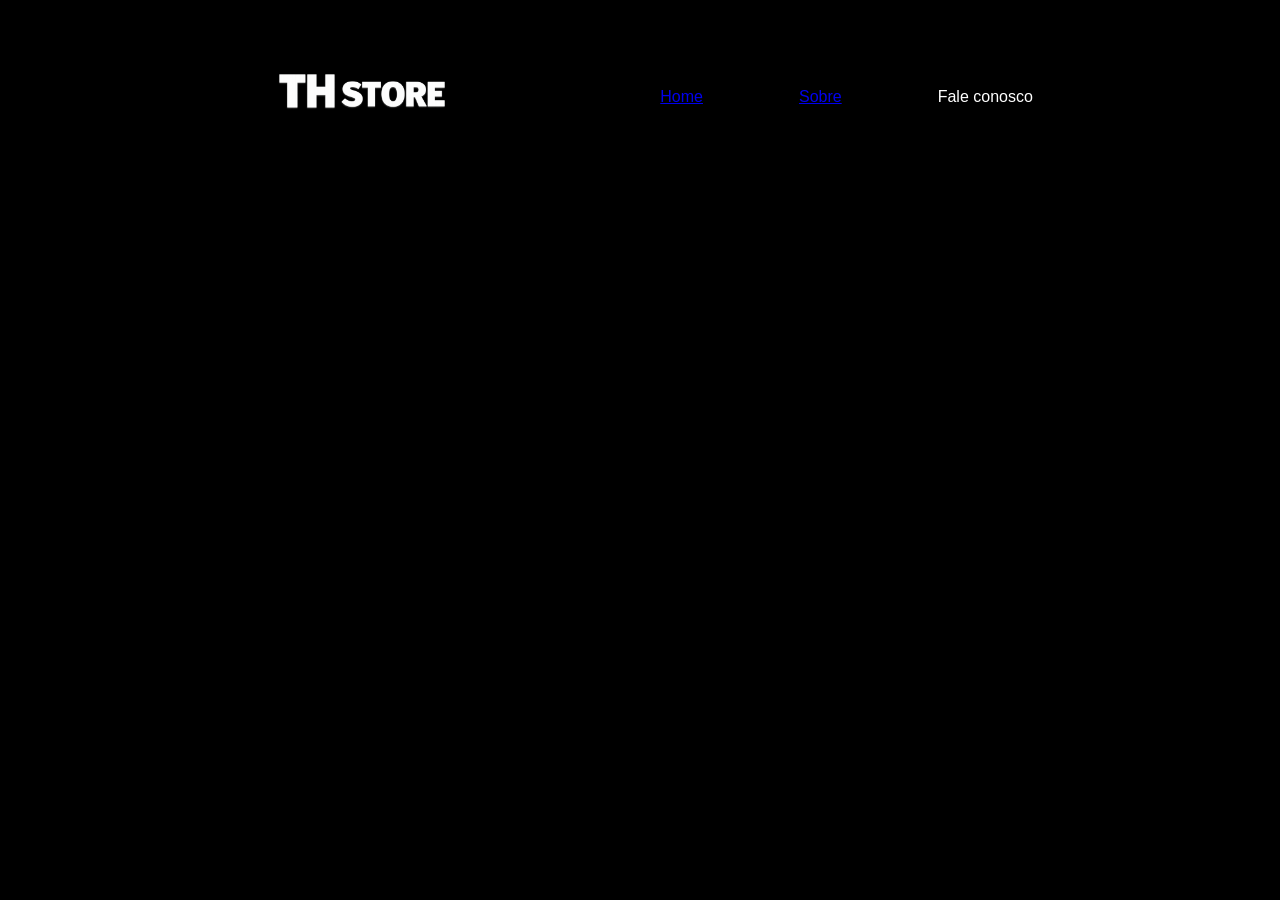
==== pages/about.html @ 1cca53a5 "adicinando efeitos visuais" ====
<!DOCTYPE html>
<html lang="pt-BR">
<head>
    <meta charset="UTF-8">
    <meta name="viewport" content="width=device-width, initial-scale=1.0">
    <title>Sobre</title>
    <link rel="stylesheet" href="../style/about.css">
</head>
<body>
    <header>
        <img src="../style/img/logo.png" alt="Logo fp">
        <nav>
            <ul>
                <li><a href="../index.html">Home</a></li>
                <li><a href="pages/Sobre.html">Sobre</a></li>
                <li>Fale conosco</li>
            </ul>
        </nav>
    </header>
    
</body>
</html>
---- style/about.css ----
*{
    margin: 0;
    padding: 0;
    box-sizing:border-box;
    list-style: none;
    font-family: "Poppins", sans-serif;

}

body{
    background-color: #000;
    color: #fff;
    font-size: 16px;
    overflow: hidden;
    
}

header {
    position: fixed;
    top: 0;
    left: 50%;
    transform: translate(-50%);

    width: min(1200px, 90%);
    padding: 20px 0;

    display: flex;
    justify-content: space-evenly;
    align-items: center;

    z-index: 2;


}

header img{
        width: 230px;
}

header nav ul{
    display: flex;

    justify-content: flex-end;
    gap: 6rem;
    text-decoration: none;
    color: white;

}
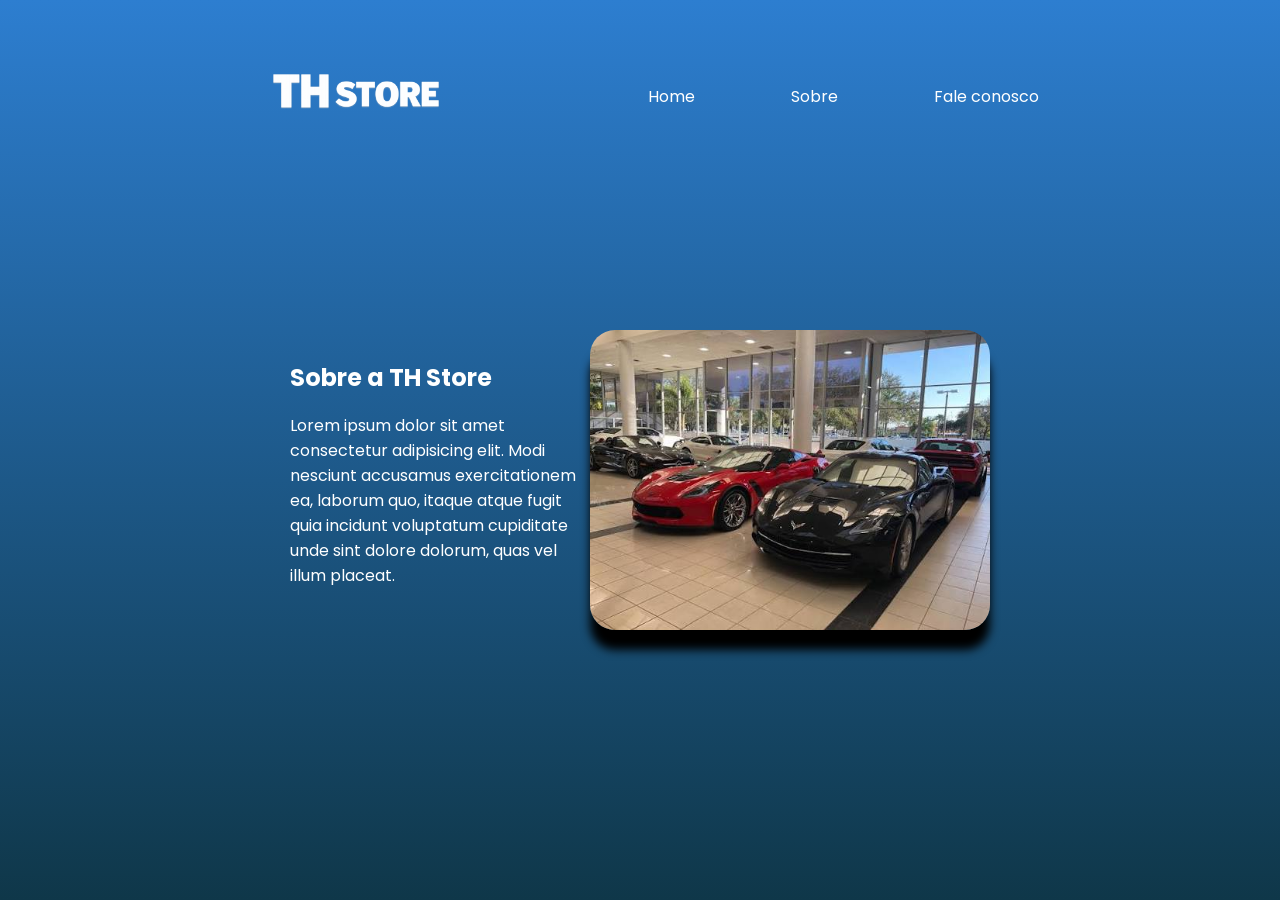
==== commit b3686417: "estilizando base da aba About" ====
--- a/pages/about.html
+++ b/pages/about.html
@@ -5,6 +5,11 @@
     <meta name="viewport" content="width=device-width, initial-scale=1.0">
     <title>Sobre</title>
     <link rel="stylesheet" href="../style/about.css">
+    <link rel="preconnect" href="https://fonts.googleapis.com">
+    <link rel="preconnect" href="https://fonts.gstatic.com" crossorigin>
+    <link
+        href="https://fonts.googleapis.com/css2?family=Poppins:ital,wght@0,100;0,200;0,300;0,400;0,500;0,600;0,700;0,800;0,900;1,100;1,200;1,300;1,400;1,500;1,600;1,700;1,800;1,900&display=swap"
+        rel="stylesheet">
 </head>
 <body>
     <header>
@@ -18,5 +23,17 @@
         </nav>
     </header>
     
+    <section>
+        <div class="container">
+            <div class="about"> 
+                <h2>Sobre a <span>TH Store</span></h2>
+                <p>Lorem ipsum dolor sit amet consectetur adipisicing elit. Modi nesciunt accusamus exercitationem ea, laborum quo, itaque atque fugit quia incidunt voluptatum cupiditate unde sint dolore dolorum, quas vel illum placeat.</p>
+            </div>
+            <div class="img">
+                <img src="../style/img/store.jpg" alt="">
+            </div>
+        </div>
+
+    </section>
 </body>
 </html>
--- a/style/about.css
+++ b/style/about.css
@@ -4,12 +4,13 @@
     box-sizing:border-box;
     list-style: none;
     font-family: "Poppins", sans-serif;
-
+    text-decoration: none;
+    color: inherit;
 }
 
 body{
-    background-color: #000;
-    color: #fff;
+    background-image: linear-gradient( #2D7ED0,#0f3749);
+    color: white ;
     font-size: 16px;
     overflow: hidden;
     
@@ -20,17 +21,12 @@
     top: 0;
     left: 50%;
     transform: translate(-50%);
-
     width: min(1200px, 90%);
     padding: 20px 0;
-
     display: flex;
     justify-content: space-evenly;
     align-items: center;
-
     z-index: 2;
-
-
 }
 
 header img{
@@ -39,10 +35,34 @@
 
 header nav ul{
     display: flex;
+    justify-content: flex-end;
+    gap: 6rem;  
+}
 
-    justify-content: flex-end;
-    gap: 6rem;
-    text-decoration: none;
-    color: white;
+section{
+    height: 100vh;
+    position: relative;   
+}
 
+section .container{
+    display: flex;
+    width: 70vw;
+    position: absolute;
+    top: 50%;
+    left: 50%;
+    transform: translate(-50%, -30%);
+    max-width: 700px;
+}
+section .container .about p{
+    transform: translateY(10%);
+
+}
+
+section .container .img img{
+    display: flex;
+    width: clamp(200px, 70vw, 400px);
+    height: auto;
+    transform: translate(0 , -10%);
+    border-radius: 25px;
+    box-shadow: 0 20px 10px rgba(0,0,0,35);
 }
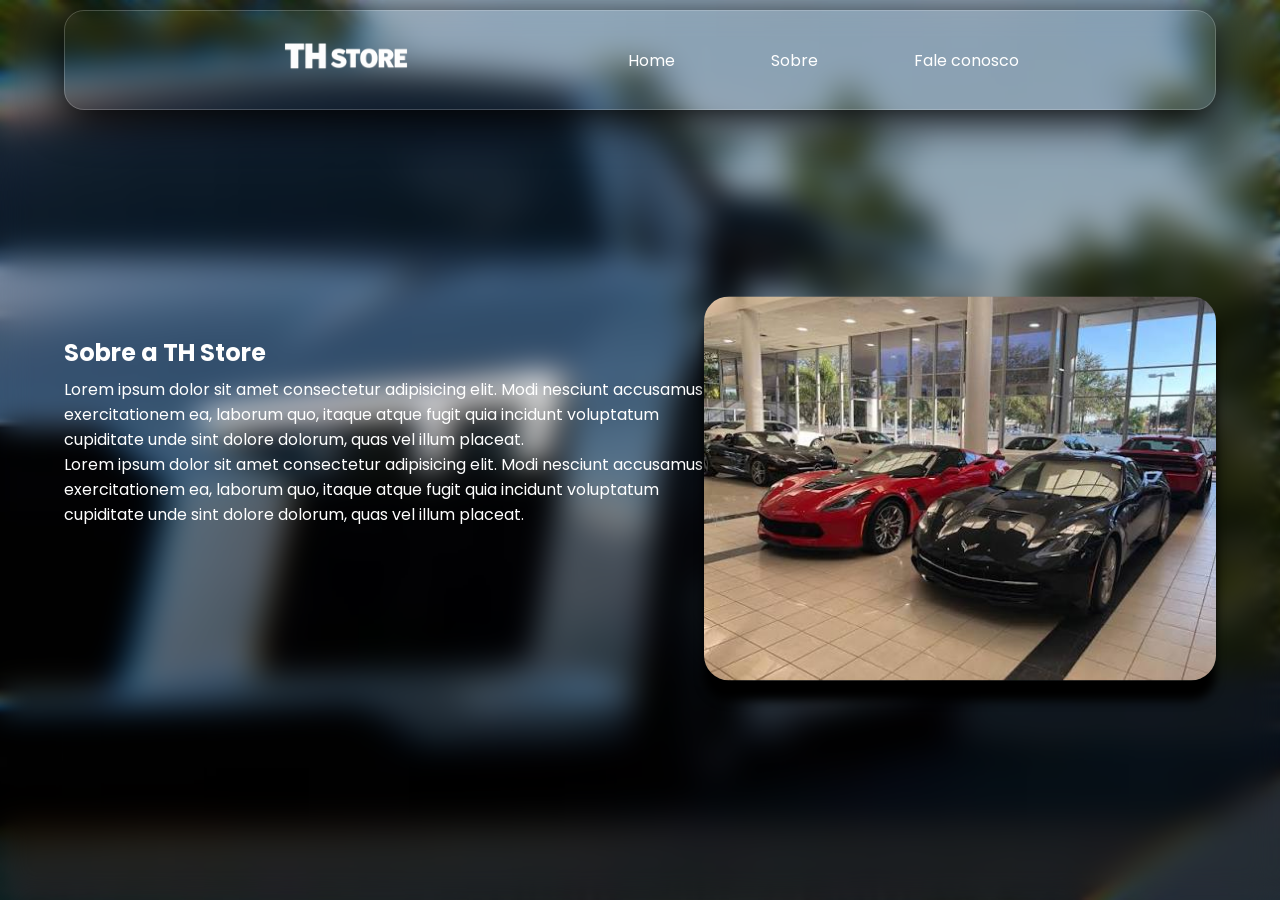
==== commit 39019563: "Estilização de fundo pagina about" ====
--- a/pages/about.html
+++ b/pages/about.html
@@ -14,7 +14,7 @@
 <body>
     <header>
         <img src="../style/img/logo.png" alt="Logo fp">
-        <nav>
+        <nav >
             <ul>
                 <li><a href="../index.html">Home</a></li>
                 <li><a href="pages/Sobre.html">Sobre</a></li>
@@ -28,6 +28,7 @@
             <div class="about"> 
                 <h2>Sobre a <span>TH Store</span></h2>
                 <p>Lorem ipsum dolor sit amet consectetur adipisicing elit. Modi nesciunt accusamus exercitationem ea, laborum quo, itaque atque fugit quia incidunt voluptatum cupiditate unde sint dolore dolorum, quas vel illum placeat.</p>
+                <p>Lorem ipsum dolor sit amet consectetur adipisicing elit. Modi nesciunt accusamus exercitationem ea, laborum quo, itaque atque fugit quia incidunt voluptatum cupiditate unde sint dolore dolorum, quas vel illum placeat.</p>
             </div>
             <div class="img">
                 <img src="../style/img/store.jpg" alt="">
--- a/style/about.css
+++ b/style/about.css
@@ -9,8 +9,10 @@
 }
 
 body{
-    background-image: linear-gradient( #2D7ED0,#0f3749);
-    color: white ;
+    background-image: url(img/wallp.avif);
+    background-size: cover;
+    backdrop-filter: blur(15px);
+    color: white;
     font-size: 16px;
     overflow: hidden;
     
@@ -18,25 +20,45 @@
 
 header {
     position: fixed;
-    top: 0;
+    top: 10px;
     left: 50%;
-    transform: translate(-50%);
+    transform: translateX(-50%);
+
     width: min(1200px, 90%);
-    padding: 20px 0;
+    height: 100px;
+
     display: flex;
     justify-content: space-evenly;
     align-items: center;
     z-index: 2;
+
+    background:rgba(255,255,255,.00) ;
+    backdrop-filter: blur(20px);
+    -webkit-backdrop-filter: blur(20px);
+    border-radius: 20px;
+    border: 1px solid rgba(255,255,255,.2);
+    box-shadow: 0 10px 40px rgba(0,0,0,20);
 }
 
 header img{
-        width: 230px;
+        width: 170px;
 }
 
 header nav ul{
     display: flex;
     justify-content: flex-end;
     gap: 6rem;  
+}
+
+header nav ul li a{
+    display: inline-block;
+    transition: transform 0.3s;
+}
+
+header nav ul li a:hover{
+    color: rgba(0, 0, 0, 0.489);
+    transform: scale(1.15);
+
 }
 
 section{
@@ -46,12 +68,12 @@
 
 section .container{
     display: flex;
-    width: 70vw;
+    width: 90vw;
     position: absolute;
     top: 50%;
     left: 50%;
     transform: translate(-50%, -30%);
-    max-width: 700px;
+    min-width: 700px;
 }
 section .container .about p{
     transform: translateY(10%);
@@ -60,9 +82,10 @@
 
 section .container .img img{
     display: flex;
-    width: clamp(200px, 70vw, 400px);
+    width: clamp(200px, 40vw, 50vw);
     height: auto;
     transform: translate(0 , -10%);
     border-radius: 25px;
     box-shadow: 0 20px 10px rgba(0,0,0,35);
+
 }
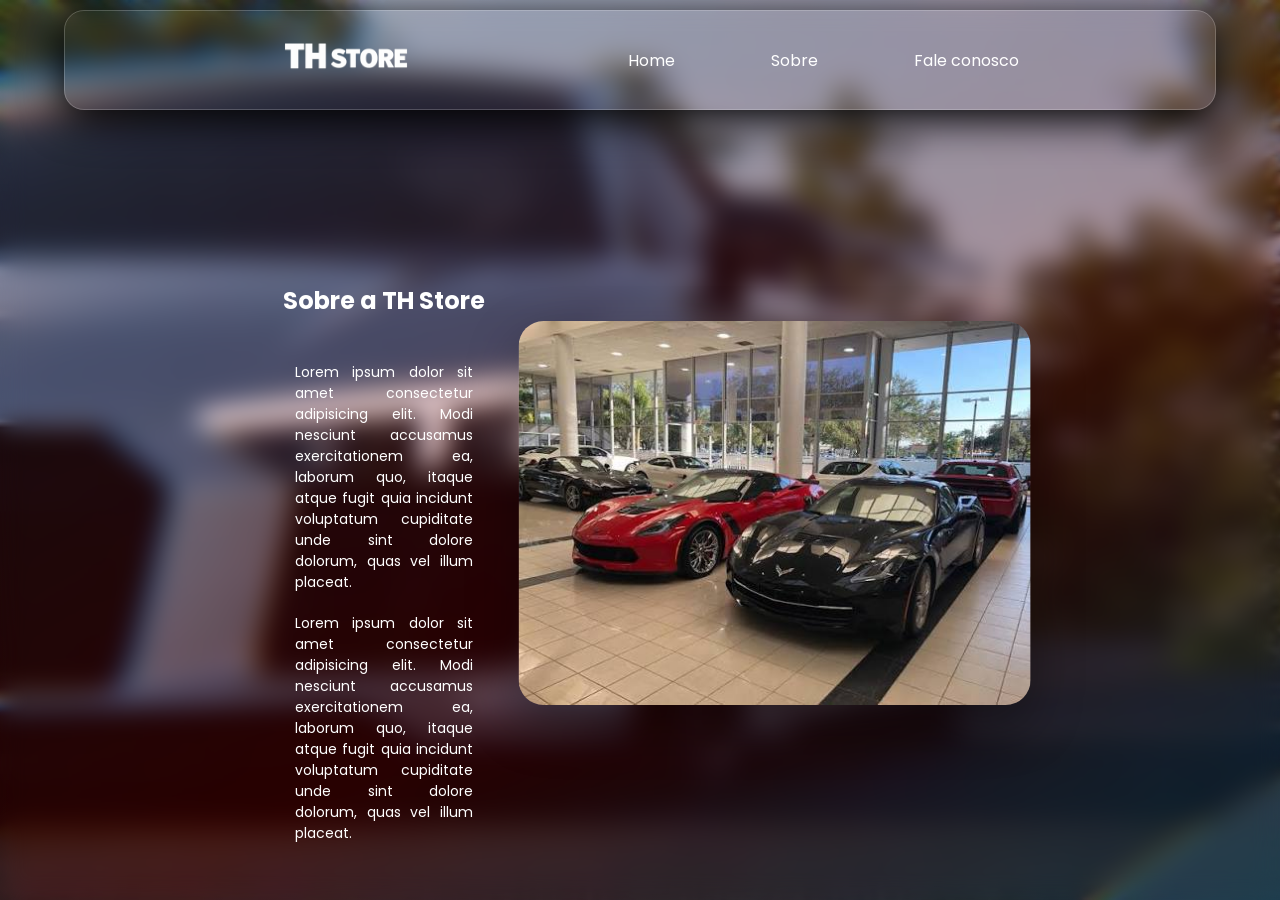
==== commit 636d8e1d: "Pagina sobre" ====
--- a/pages/about.html
+++ b/pages/about.html
@@ -17,8 +17,8 @@
         <nav >
             <ul>
                 <li><a href="../index.html">Home</a></li>
-                <li><a href="pages/Sobre.html">Sobre</a></li>
-                <li>Fale conosco</li>
+                <li><a href="about.html">Sobre</a></li>
+                <li><a href="#">Fale conosco</a></li>
             </ul>
         </nav>
     </header>
@@ -26,7 +26,7 @@
     <section>
         <div class="container">
             <div class="about"> 
-                <h2>Sobre a <span>TH Store</span></h2>
+                <h2>Sobre a TH Store</h2>
                 <p>Lorem ipsum dolor sit amet consectetur adipisicing elit. Modi nesciunt accusamus exercitationem ea, laborum quo, itaque atque fugit quia incidunt voluptatum cupiditate unde sint dolore dolorum, quas vel illum placeat.</p>
                 <p>Lorem ipsum dolor sit amet consectetur adipisicing elit. Modi nesciunt accusamus exercitationem ea, laborum quo, itaque atque fugit quia incidunt voluptatum cupiditate unde sint dolore dolorum, quas vel illum placeat.</p>
             </div>
--- a/style/about.css
+++ b/style/about.css
@@ -9,9 +9,13 @@
 }
 
 body{
-    background-image: url(img/wallp.avif);
+    background:linear-gradient(
+        150deg,
+        #9ea4ca18 0%,
+        #ff000028 60%,
+        #00bbff1f 100%), url(img/wallp.avif);
     background-size: cover;
-    backdrop-filter: blur(15px);
+    backdrop-filter: blur(13px);
     color: white;
     font-size: 16px;
     overflow: hidden;
@@ -58,7 +62,6 @@
 header nav ul li a:hover{
     color: rgba(0, 0, 0, 0.489);
     transform: scale(1.15);
-
 }
 
 section{
@@ -68,24 +71,31 @@
 
 section .container{
     display: flex;
-    width: 90vw;
+    line-height: 1.5;
     position: absolute;
     top: 50%;
     left: 50%;
     transform: translate(-50%, -30%);
-    min-width: 700px;
+    min-width: 730px;
 }
+
+section .container .about h2{
+
+    text-align: center;
+}
+
 section .container .about p{
     transform: translateY(10%);
-
+    text-align: justify;
+    font-size: 14px;
+    margin: 20px;
 }
 
 section .container .img img{
     display: flex;
     width: clamp(200px, 40vw, 50vw);
     height: auto;
-    transform: translate(0 , -10%);
+    transform: translate(5% , 10%);
     border-radius: 25px;
-    box-shadow: 0 20px 10px rgba(0,0,0,35);
-
+    box-shadow: 0 20px 50px rgba(0,0,0,.35);
 }
